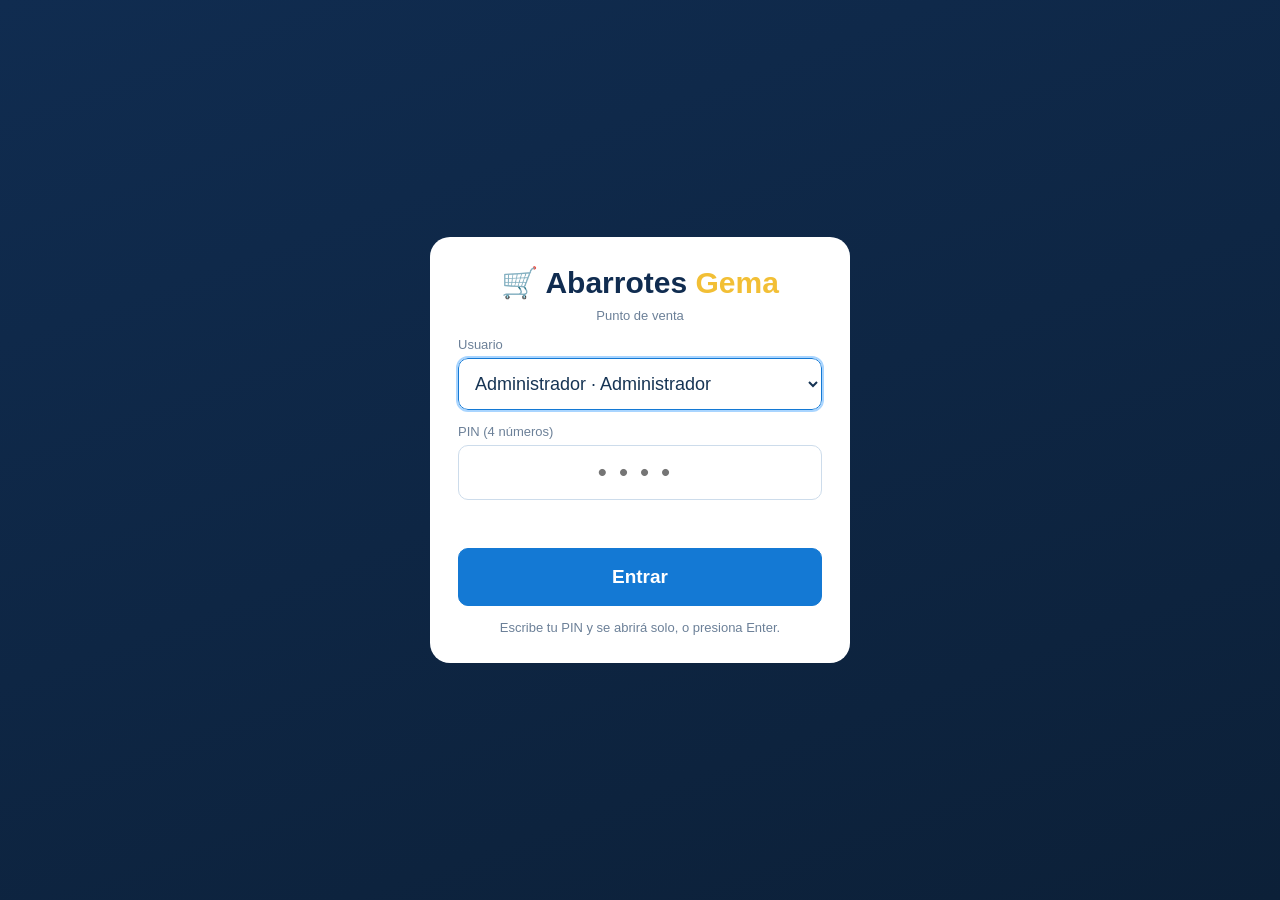
==== abarrotes-gema/index.html @ 40b2060f "Version inicial de Abarrotes Gema" ====
<!doctype html>
<html lang="es">
<head>
  <meta charset="utf-8">
  <meta name="viewport" content="width=device-width,initial-scale=1,viewport-fit=cover">
  <meta name="theme-color" content="#102c50">
  <title>Abarrotes Gema | Punto de Venta</title>
  <link rel="manifest" href="manifest.webmanifest">
  <link rel="icon" href="icon.svg" type="image/svg+xml">

  <!-- Estilos: base compartida + uno por módulo -->
  <link rel="stylesheet" href="estilos/base.css">
  <link rel="stylesheet" href="modulos/acceso/acceso.css">
  <link rel="stylesheet" href="modulos/ventas/ventas.css">
  <link rel="stylesheet" href="modulos/caja/caja.css">
</head>
<body>
  <div id="pantallaAcceso" class="acceso oculto"></div>

  <div id="aplicacion" class="app oculto">
    <aside class="sidebar">
      <div class="brand">🛒 Abarrotes<br><span>Gema</span></div>
      <nav id="menu" class="navlist"></nav>
      <div class="sidefoot" id="pieMenu"></div>
    </aside>
    <main class="main">
      <header class="topbar">
        <div class="status" id="estadoConexion"></div>
        <div class="status" id="estadoPendientes"></div>
        <div class="spacer"></div>
        <div class="who"><b id="nombreUsuario"></b><span id="rolUsuario"></span></div>
        <button id="btnSalir">Salir</button>
      </header>
      <div class="content" id="vista"></div>
    </main>
  </div>

  <div id="raizVentana"></div>
  <div id="raizAviso"></div>

  <!-- 1) Núcleo de datos -->
  <script src="nucleo/almacen.js"></script>

  <!-- 2) Datos y reglas de cada módulo (se conectan al Almacen) -->
  <script src="modulos/inventario/inventario.datos.js"></script>
  <script src="modulos/caja/caja.datos.js"></script>
  <script src="modulos/ventas/ventas.datos.js"></script>
  <script src="modulos/usuarios/usuarios.datos.js"></script>

  <!-- 3) Interfaz: núcleo y luego cada módulo (si uno falla, los demás siguen) -->
  <script src="nucleo/app.js"></script>
  <script src="modulos/acceso/acceso.js"></script>
  <script src="modulos/ventas/ventas.js"></script>
  <script src="modulos/inventario/inventario.js"></script>
  <script src="modulos/caja/caja.js"></script>
  <script src="modulos/reportes/reportes.js"></script>
  <script src="modulos/usuarios/usuarios.js"></script>
  <script src="modulos/configuracion/configuracion.js"></script>

  <!-- 4) Arranque -->
  <script src="nucleo/arranque.js"></script>
</body>
</html>
---- abarrotes-gema/estilos/base.css ----
/* ===== Estilos compartidos (todos los módulos) =====
   Cada módulo tiene su propio .css solo para lo que es suyo. */
:root{
  --navy:#102c50; --blue:#1479d4; --blue2:#eaf4ff; --ink:#163454; --muted:#6c8098;
  --line:#d6e4f3; --bg:#f3f7fc; --white:#fff; --gold:#f2bf35; --green:#15945a; --red:#d74747;
}
*{box-sizing:border-box}
html,body{height:100%}
body{margin:0;background:var(--bg);font-family:Arial,Helvetica,sans-serif;color:var(--ink);-webkit-tap-highlight-color:transparent}
button,input,select,textarea{font:inherit}
button{cursor:pointer;border:1px solid var(--line);border-radius:10px;padding:10px 14px;min-height:44px;background:#fff;color:var(--ink);font-weight:600;touch-action:manipulation}
button:active{transform:scale(.98)}
button.primary{background:var(--blue);color:#fff;border-color:var(--blue)}
button.danger{color:var(--red);border-color:#f3c6c6}
button.primary.danger{background:var(--red);color:#fff;border-color:var(--red)}
button.sm{min-height:36px;padding:6px 10px;font-size:13px}
button.xl{width:100%;min-height:58px;font-size:19px;margin-top:12px}
button:disabled{opacity:.5;cursor:not-allowed}
input,select,textarea{padding:11px 12px;min-height:44px;border:1px solid #cddceb;border-radius:10px;background:#fff;color:var(--ink);max-width:100%}
input:focus,select:focus,textarea:focus{outline:2px solid #a9d5ff;border-color:var(--blue)}
input.big{font-size:18px;min-height:52px}
.oculto{display:none!important}
.muted{color:var(--muted);font-size:13px}
.spacer{flex:1}
.grow{flex:1}
.row{display:flex;gap:10px;align-items:center;flex-wrap:wrap}
.row.between{justify-content:space-between}

/* Estructura */
.app{min-height:100vh;display:grid;grid-template-columns:230px 1fr}
.sidebar{background:linear-gradient(180deg,#102c50,#0c2038);color:#fff;padding:20px 12px;display:flex;flex-direction:column;gap:8px;position:sticky;top:0;height:100vh}
.brand{font-size:25px;font-weight:800;padding:7px 10px 20px;border-bottom:1px solid #ffffff24;margin-bottom:8px}
.brand span{color:var(--gold)}
.navlist{display:flex;flex-direction:column;gap:6px}
.nav{display:flex;align-items:center;gap:12px;text-align:left;background:transparent;color:#dbe8f7;border:0;min-height:50px;font-size:15px}
.nav.active,.nav:hover{background:var(--blue);color:#fff}
.nav .insignia{margin-left:auto;background:var(--red);color:#fff;border-radius:20px;font-size:11px;padding:2px 8px;font-weight:700}
.sidefoot{margin-top:auto;background:#ffffff12;border-radius:10px;padding:12px;font-size:12px;line-height:1.5}
.main{min-width:0}
.topbar{min-height:66px;background:#fff;border-bottom:1px solid var(--line);display:flex;align-items:center;padding:10px 20px;gap:12px;position:sticky;top:0;z-index:3;flex-wrap:wrap}
.status{font-size:12px;border:1px solid var(--line);padding:8px 12px;border-radius:10px;background:#fff;line-height:1.35}
.status.ok{color:var(--green)} .status.bad{color:var(--red)} .status.warn{color:#9b6300}
.who{display:flex;flex-direction:column;text-align:right;line-height:1.3}
.who span{font-size:12px;color:var(--muted)}
.content{padding:18px;max-width:1700px;margin:auto}
.heading{display:flex;justify-content:space-between;align-items:center;gap:12px;margin-bottom:14px;flex-wrap:wrap}
.heading h1{font-size:25px;margin:0}

/* Tarjetas y tablas */
.card{background:#fff;border:1px solid var(--line);border-radius:14px;padding:16px;box-shadow:0 3px 12px #143a5b08;min-width:0}
.card h2{font-size:18px;margin:0 0 12px}
.cards2{display:grid;grid-template-columns:repeat(2,minmax(0,1fr));gap:14px;margin:14px 0}
.cards3{display:grid;grid-template-columns:repeat(3,minmax(0,1fr));gap:14px;margin:14px 0}
.cards4{display:grid;grid-template-columns:repeat(4,minmax(0,1fr));gap:14px;margin:14px 0}
.cards5{display:grid;grid-template-columns:repeat(5,minmax(0,1fr));gap:14px;margin:14px 0}
.metric{font-size:26px;font-weight:800;margin:6px 0}
.metriclabel{font-size:13px;color:var(--muted)}
.tablewrap{overflow:auto;border:1px solid var(--line);border-radius:10px;margin-top:12px}
table{width:100%;border-collapse:collapse;white-space:nowrap}
th{background:#f1f7fd;text-align:left;font-size:12px;color:#526d8c}
td,th{padding:11px;border-bottom:1px solid #e5edf6}
td{font-size:14px}
tbody tr:last-child td{border-bottom:0}
tr.cancelled td{color:var(--muted);text-decoration:line-through}
.empty{text-align:center;color:var(--muted);padding:24px}
.pill{display:inline-block;padding:5px 9px;border-radius:20px;font-size:11px;font-weight:700;background:#e4f8ed;color:#167548}
.pill.low{background:#fff0d1;color:#9b6300}
.pill.off{background:#ffe7e7;color:#b42b2b}
.note{background:#eef7ff;border:1px solid #cfe6ff;padding:12px;border-radius:10px;font-size:13px;line-height:1.5}
.note.warn{background:#fff8df;border-color:#f6df94}
.note.bad{background:#fff0f0;border-color:#f3c6c6;color:#8f2a2a}
.summaryline{display:flex;justify-content:space-between;align-items:center;padding:9px 0;border-bottom:1px solid #edf2f8}
.summaryline.big{font-size:24px;font-weight:800;border:0}
.tag{background:#fff8df;border:1px solid #f6df94;padding:4px 8px;border-radius:8px;font-size:11px}
.formgrid{display:grid;grid-template-columns:repeat(2,minmax(0,1fr));gap:12px}
.formgrid label{font-size:12px;color:var(--muted);display:flex;flex-direction:column;gap:5px}
.formgrid .wide{grid-column:1/-1}
.chips{display:flex;gap:8px;flex-wrap:wrap;margin:8px 0}
.chips button{min-height:40px;padding:6px 12px}
.bigmoney{font-size:44px;font-weight:800;text-align:center;margin:10px 0;color:var(--green)}

/* Modales y avisos */
.overlay{position:fixed;inset:0;background:#07192c99;z-index:30;display:grid;place-items:center;padding:14px}
.modal{background:#fff;border-radius:16px;width:min(560px,100%);max-height:92vh;display:flex;flex-direction:column;box-shadow:0 10px 40px #0004}
.mhead{display:flex;justify-content:space-between;align-items:center;padding:14px 18px;border-bottom:1px solid var(--line)}
.mhead h2{margin:0;font-size:19px}
.mbody{padding:18px;overflow:auto}
.mfoot{display:flex;justify-content:flex-end;gap:10px;padding:14px 18px;border-top:1px solid var(--line);flex-wrap:wrap}
.x{border:0;font-size:18px;min-width:44px}
.toast{position:fixed;left:50%;transform:translateX(-50%);bottom:20px;background:#102c50;color:#fff;padding:14px 20px;border-radius:12px;box-shadow:0 5px 24px #0003;z-index:60;max-width:92vw;text-align:center}
.toast.bad{background:#b42b2b}

/* Adaptable */
@media(max-width:1000px){
  .app{grid-template-columns:1fr}
  .sidebar{position:static;height:auto;flex-direction:row;align-items:center;overflow:auto;padding:8px}
  .brand{border:0;padding:6px 10px;font-size:17px;margin:0;white-space:nowrap}
  .navlist{flex-direction:row}
  .nav{white-space:nowrap;min-height:46px}
  .sidefoot{display:none}
  .topbar{position:static}
  .cards4,.cards5{grid-template-columns:1fr 1fr}
}
@media(max-width:600px){
  .cards2,.cards3,.cards4,.cards5,.formgrid{grid-template-columns:1fr}
  .content{padding:12px}
}
---- abarrotes-gema/modulos/acceso/acceso.css ----
/* modulos/acceso/acceso.css · Pantalla de acceso */
.acceso{position:fixed;inset:0;z-index:40;background:linear-gradient(160deg,#102c50,#0c2038);display:grid;place-items:center;padding:16px;overflow:auto}
.acceso-tarjeta{background:#fff;border-radius:20px;padding:28px;width:min(420px,100%);display:flex;flex-direction:column;gap:14px}
.acceso-tarjeta .brand{border:0;color:var(--navy);font-size:30px;padding:0;margin:0;text-align:center}
.acceso-tarjeta p{text-align:center;margin:-6px 0 0}
.acceso-tarjeta label{display:flex;flex-direction:column;gap:6px;font-size:13px;color:var(--muted)}
.acceso-tarjeta select,.acceso-tarjeta input{font-size:18px;min-height:52px}
.acceso-tarjeta input.campo-pin{letter-spacing:12px;text-align:center;font-size:26px}
.mensaje-acceso{min-height:20px;text-align:center;font-size:14px;color:var(--red);font-weight:600}
.acceso-tarjeta button.xl{margin-top:0}
.sacudir{animation:sacudir .3s}
@keyframes sacudir{25%{transform:translateX(-8px)}75%{transform:translateX(8px)}}
---- abarrotes-gema/modulos/ventas/ventas.css ----
/* modulos/ventas/ventas.css · Pantalla de ventas */
.pos{display:grid;grid-template-columns:minmax(0,1.8fr) minmax(300px,.8fr);gap:16px;align-items:start}
.busqueda{display:flex;gap:10px;flex-wrap:wrap;align-items:center}
.busqueda .codigo{width:230px}
.contenedor-sugerencias{position:relative;flex:1;min-width:200px}
.contenedor-sugerencias input{width:100%}
.sugerencias{position:absolute;left:0;right:0;top:100%;margin-top:4px;background:#fff;border:1px solid var(--line);border-radius:10px;box-shadow:0 8px 24px #0002;z-index:8;max-height:320px;overflow:auto}
.sugerencias button{display:flex;justify-content:space-between;align-items:center;gap:10px;width:100%;border:0;border-bottom:1px solid #edf2f8;border-radius:0;text-align:left;min-height:50px}
.sugerencias button:last-child{border-bottom:0}
.sugerencias button.activa,.sugerencias button:hover{background:var(--blue2)}
.sugerencias small{color:var(--muted);font-weight:500}
.control-cantidad{display:flex;align-items:center;gap:8px}
.control-cantidad button{min-width:40px;padding:6px 10px}
.control-cantidad span{min-width:30px;text-align:center;font-weight:700}
.select-pago{width:100%;margin:6px 0 12px}
.linea-cambio{display:flex;justify-content:space-between;font-size:18px;font-weight:700;padding:8px 0}
.input-descuento{width:110px;text-align:right;min-height:38px;padding:6px 8px}
.bloque-referencia{background:#fff8df;border:1px solid #f6df94;border-radius:10px;padding:12px;margin-bottom:6px}
.bloque-referencia label{display:block;font-weight:700;color:var(--ink);font-size:13px}
.bloque-referencia input{width:100%;margin:8px 0 6px;font-size:18px;min-height:50px;letter-spacing:1px}
.lista-peso{display:grid;gap:8px}
.lista-peso button{display:flex;justify-content:space-between;min-height:52px}
@media(max-width:1000px){.pos{grid-template-columns:1fr}.busqueda .codigo{width:100%}}
---- abarrotes-gema/modulos/caja/caja.css ----
/* modulos/caja/caja.css · Pantalla de caja */
.diferencia{font-size:30px;font-weight:800}
.diferencia.cuadra{color:var(--green)}
.diferencia.faltante{color:var(--red)}
.diferencia.sobrante{color:#b57800}
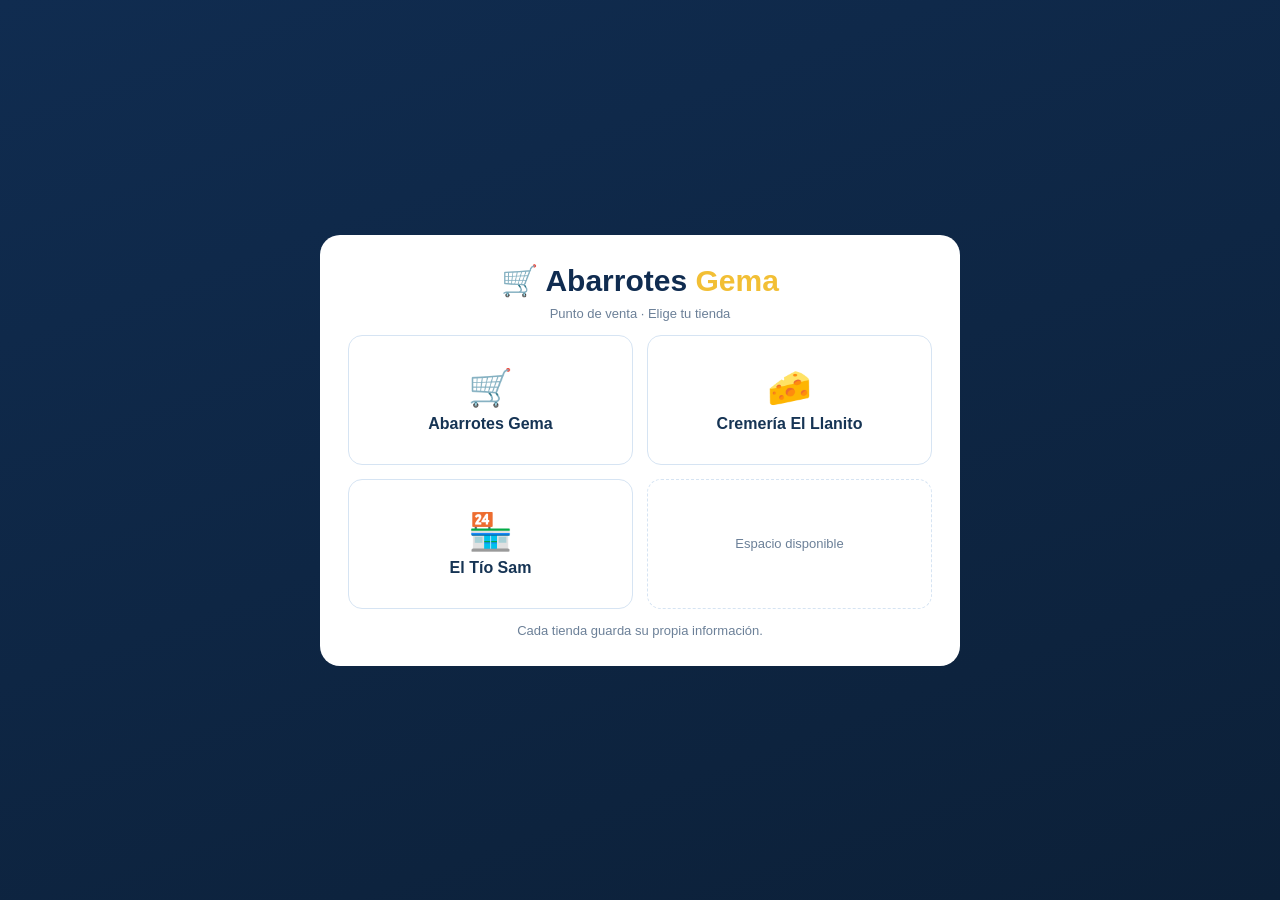
==== commit 43339401: "Cambios de Itzel: descripción corta" ====
--- a/abarrotes-gema/index.html
+++ b/abarrotes-gema/index.html
@@ -13,13 +13,14 @@
   <link rel="stylesheet" href="modulos/acceso/acceso.css">
   <link rel="stylesheet" href="modulos/ventas/ventas.css">
   <link rel="stylesheet" href="modulos/caja/caja.css">
+  <link rel="stylesheet" href="modulos/tiendas/tiendas.css">
 </head>
 <body>
   <div id="pantallaAcceso" class="acceso oculto"></div>
 
   <div id="aplicacion" class="app oculto">
     <aside class="sidebar">
-      <div class="brand">🛒 Abarrotes<br><span>Gema</span></div>
+      <div class="brand" id="marcaTienda">🛒 Abarrotes<br><span>Gema</span></div>
       <nav id="menu" class="navlist"></nav>
       <div class="sidefoot" id="pieMenu"></div>
     </aside>
@@ -38,6 +39,9 @@
   <div id="raizVentana"></div>
   <div id="raizAviso"></div>
 
+  <!-- 0) Tiendas: separa los datos por tienda (debe ir antes del almacén) -->
+  <script src="modulos/tiendas/tiendas.datos.js"></script>
+
   <!-- 1) Núcleo de datos -->
   <script src="nucleo/almacen.js"></script>
 
@@ -46,9 +50,12 @@
   <script src="modulos/caja/caja.datos.js"></script>
   <script src="modulos/ventas/ventas.datos.js"></script>
   <script src="modulos/usuarios/usuarios.datos.js"></script>
+  <script src="modulos/ticket/ticket.datos.js"></script>
 
   <!-- 3) Interfaz: núcleo y luego cada módulo (si uno falla, los demás siguen) -->
   <script src="nucleo/app.js"></script>
+  <script src="modulos/tiendas/tiendas.js"></script>
+  <script src="modulos/ticket/ticket.js"></script>
   <script src="modulos/acceso/acceso.js"></script>
   <script src="modulos/ventas/ventas.js"></script>
   <script src="modulos/inventario/inventario.js"></script>
--- a/abarrotes-gema/estilos/base.css
+++ b/abarrotes-gema/estilos/base.css
@@ -31,6 +31,7 @@
 .sidebar{background:linear-gradient(180deg,#102c50,#0c2038);color:#fff;padding:20px 12px;display:flex;flex-direction:column;gap:8px;position:sticky;top:0;height:100vh}
 .brand{font-size:25px;font-weight:800;padding:7px 10px 20px;border-bottom:1px solid #ffffff24;margin-bottom:8px}
 .brand span{color:var(--gold)}
+.brand.larga{font-size:21px;line-height:1.2;overflow-wrap:anywhere}
 .navlist{display:flex;flex-direction:column;gap:6px}
 .nav{display:flex;align-items:center;gap:12px;text-align:left;background:transparent;color:#dbe8f7;border:0;min-height:50px;font-size:15px}
 .nav.active,.nav:hover{background:var(--blue);color:#fff}
--- a/abarrotes-gema/modulos/tiendas/tiendas.css
+++ b/abarrotes-gema/modulos/tiendas/tiendas.css
@@ -0,0 +1,9 @@
+/* modulos/tiendas/tiendas.css · Elegir tienda */
+.tiendas-tarjeta{width:min(640px,100%)}
+.tiendas-rejilla{display:grid;grid-template-columns:repeat(2,1fr);gap:14px}
+.tienda-boton{display:flex;flex-direction:column;align-items:center;justify-content:center;gap:6px;min-height:130px;border-radius:14px;font-size:16px;text-align:center}
+.tienda-boton:hover:not(.libre){background:var(--blue2);border-color:var(--blue)}
+.tienda-boton.libre{border:1px dashed var(--line);display:flex;background:transparent}
+.tienda-icono{font-size:36px}
+.tienda-actual{display:flex;flex-wrap:wrap;align-items:center;justify-content:space-between;gap:10px;background:var(--blue2);border-radius:10px;padding:8px 12px;font-size:15px}
+@media(max-width:600px){.tiendas-rejilla{grid-template-columns:1fr}}
